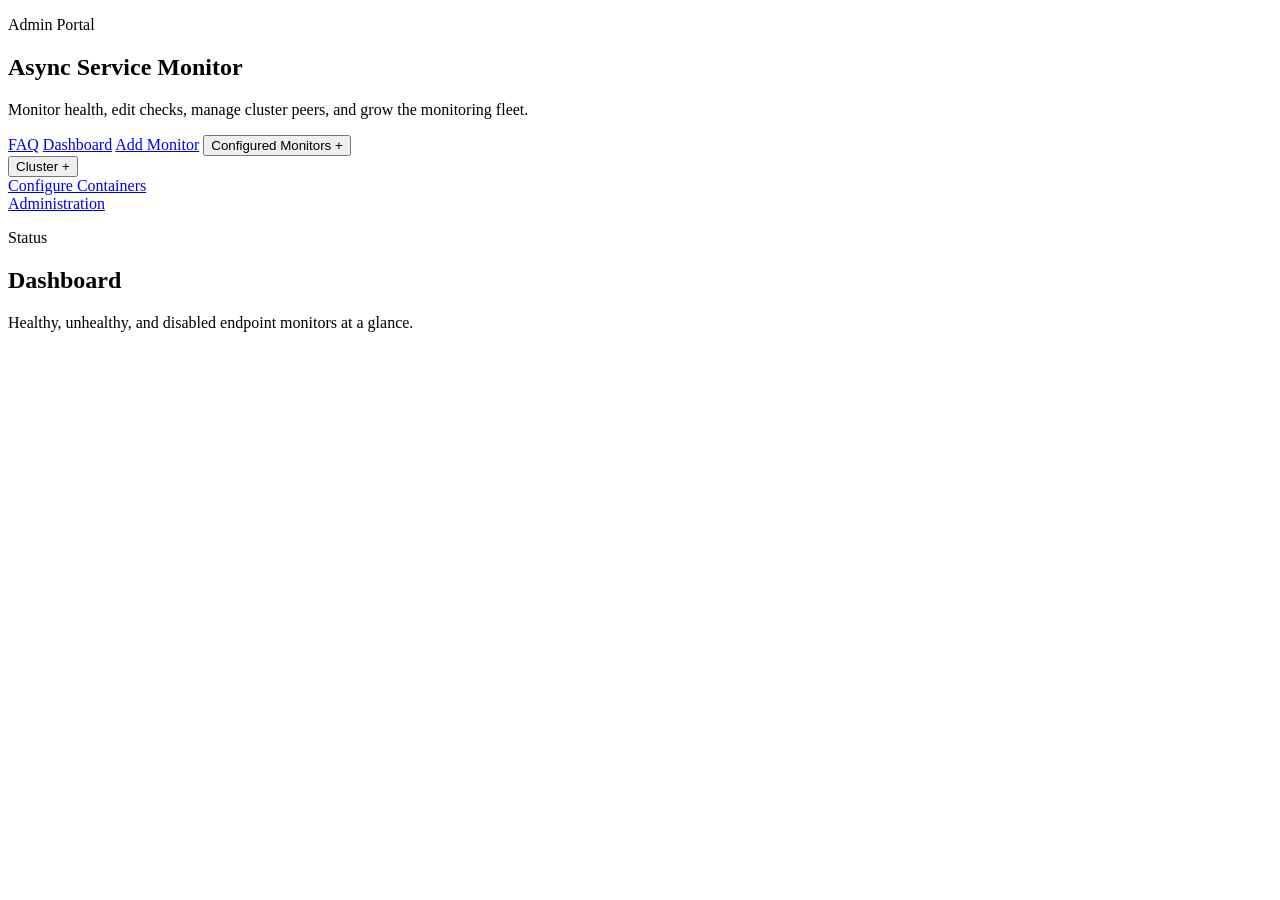
==== src/service_monitor/web/index.html @ 5cb7fdf6 "Expand admin portal and cluster management" ====
<!DOCTYPE html>
<html lang="en">
  <head>
    <meta charset="UTF-8" />
    <meta name="viewport" content="width=device-width, initial-scale=1.0" />
    <title>Async Service Monitor</title>
    <link rel="stylesheet" href="/app.css" />
  </head>
  <body>
    <div class="app-shell">
      <aside class="sidebar">
        <div class="brand-block">
          <p class="eyebrow">Admin Portal</p>
          <h1>Async Service Monitor</h1>
          <p class="sidebar-copy">Monitor health, edit checks, manage cluster peers, and grow the monitoring fleet.</p>
        </div>

        <nav class="sidebar-nav">
          <a href="/guide" data-link>FAQ</a>
          <a href="/" data-link>Dashboard</a>
          <a href="/monitors/new" data-link data-role-min="read_write">Add Monitor</a>
          <button type="button" id="configured-monitors-toggle" class="sidebar-toggle hidden">
            <span>Configured Monitors</span>
            <span id="configured-monitors-chevron">+</span>
          </button>
          <section class="sidebar-section hidden" id="configured-monitors-section">
            <div id="sidebar-monitors" class="sidebar-monitors"></div>
          </section>
          <button type="button" id="cluster-toggle" class="sidebar-toggle hidden" data-role-min="admin">
            <span>Cluster</span>
            <span id="cluster-chevron">+</span>
          </button>
          <section class="sidebar-section hidden" id="cluster-section">
            <div class="sidebar-monitors">
              <a href="/cluster/configure" id="configure-containers-link" class="sidebar-link" data-link>Configure Containers</a>
              <div id="sidebar-cluster-containers" class="sidebar-monitors"></div>
            </div>
          </section>
          <a href="/admin" data-link data-role-min="admin">Administration</a>
        </nav>

        <div id="session-chip" class="session-chip hidden"></div>
      </aside>

      <main class="workspace">
        <header class="workspace-hero">
          <div>
            <p class="eyebrow">Status</p>
            <h2 id="workspace-title">Dashboard</h2>
            <p id="workspace-subtitle" class="workspace-copy">Healthy, unhealthy, and disabled endpoint monitors at a glance.</p>
          </div>
          <div class="hero-metrics" id="overview-cards"></div>
        </header>

        <div id="app-root"></div>
      </main>
    </div>
    <script src="/app.js"></script>
  </body>
</html>
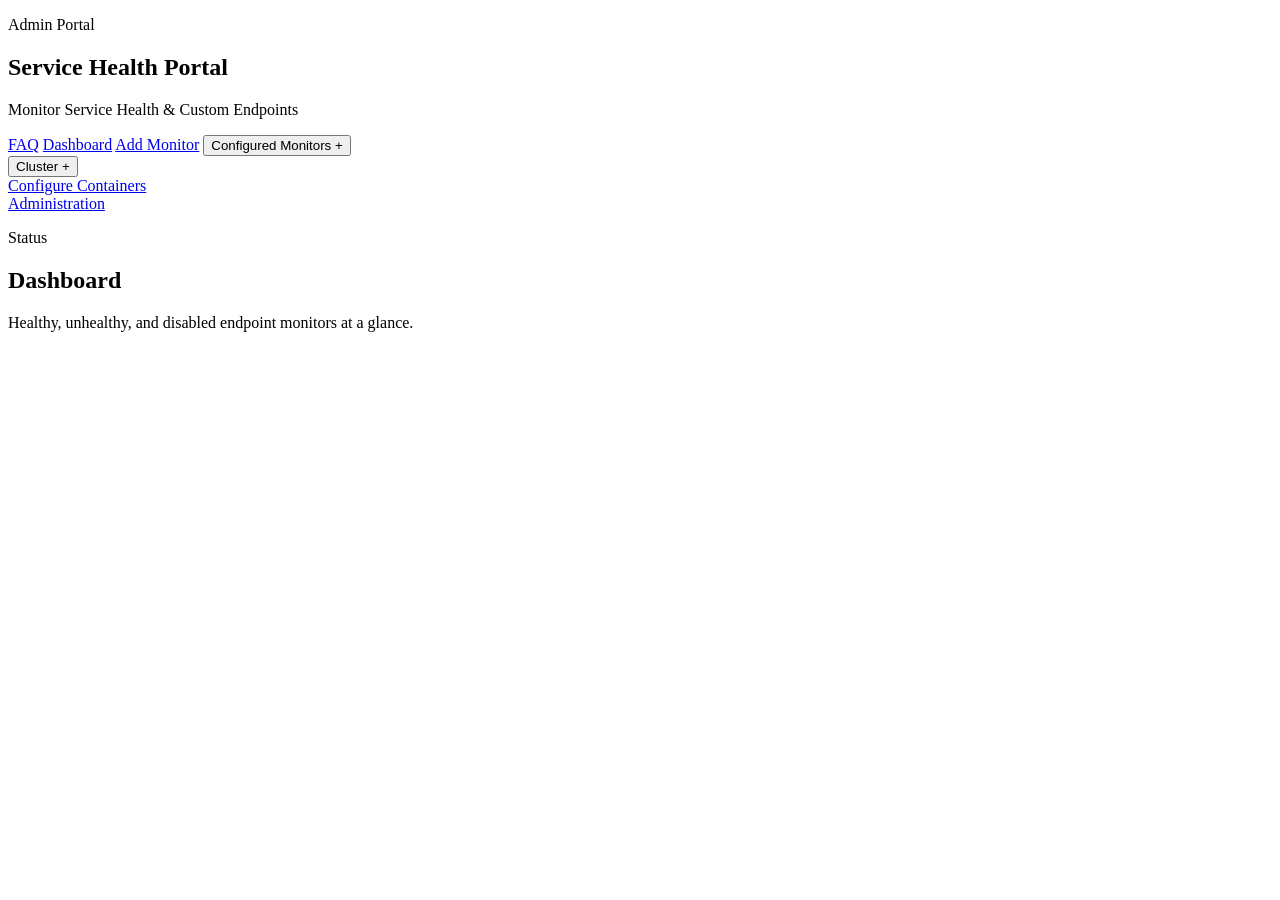
==== commit 550e5bf3: "Refine dashboard widgets and branding" ====
--- a/src/service_monitor/web/index.html
+++ b/src/service_monitor/web/index.html
@@ -11,8 +11,8 @@
       <aside class="sidebar">
         <div class="brand-block">
           <p class="eyebrow">Admin Portal</p>
-          <h1>Async Service Monitor</h1>
-          <p class="sidebar-copy">Monitor health, edit checks, manage cluster peers, and grow the monitoring fleet.</p>
+          <h1>Service Health Portal</h1>
+          <p class="sidebar-copy">Monitor Service Health & Custom Endpoints</p>
         </div>
 
         <nav class="sidebar-nav">
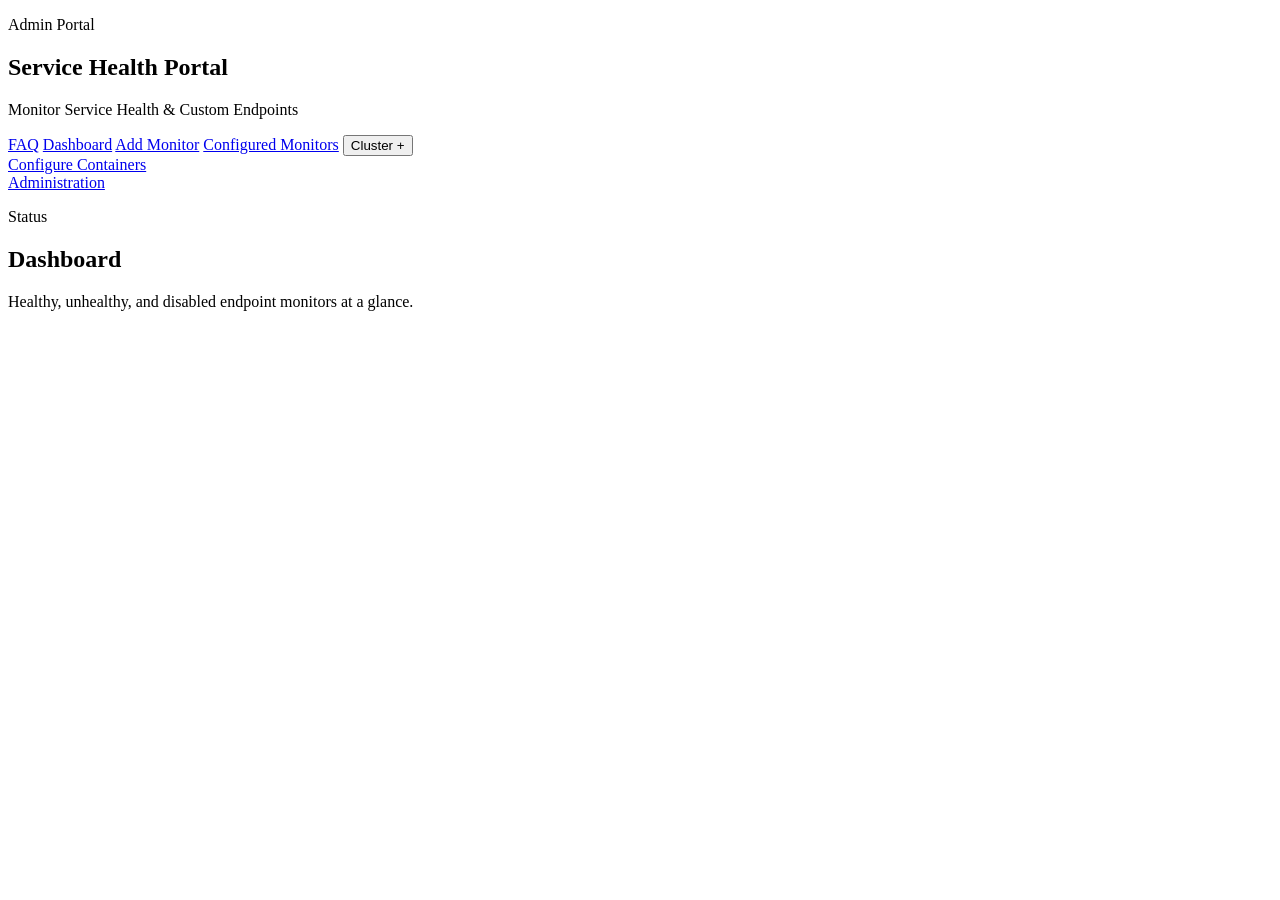
==== commit aefcc8b0: "Add bulk monitor management and test actions" ====
--- a/src/service_monitor/web/index.html
+++ b/src/service_monitor/web/index.html
@@ -19,13 +19,7 @@
           <a href="/guide" data-link>FAQ</a>
           <a href="/" data-link>Dashboard</a>
           <a href="/monitors/new" data-link data-role-min="read_write">Add Monitor</a>
-          <button type="button" id="configured-monitors-toggle" class="sidebar-toggle hidden">
-            <span>Configured Monitors</span>
-            <span id="configured-monitors-chevron">+</span>
-          </button>
-          <section class="sidebar-section hidden" id="configured-monitors-section">
-            <div id="sidebar-monitors" class="sidebar-monitors"></div>
-          </section>
+          <a href="/configured-monitors" data-link data-role-min="read_write">Configured Monitors</a>
           <button type="button" id="cluster-toggle" class="sidebar-toggle hidden" data-role-min="admin">
             <span>Cluster</span>
             <span id="cluster-chevron">+</span>
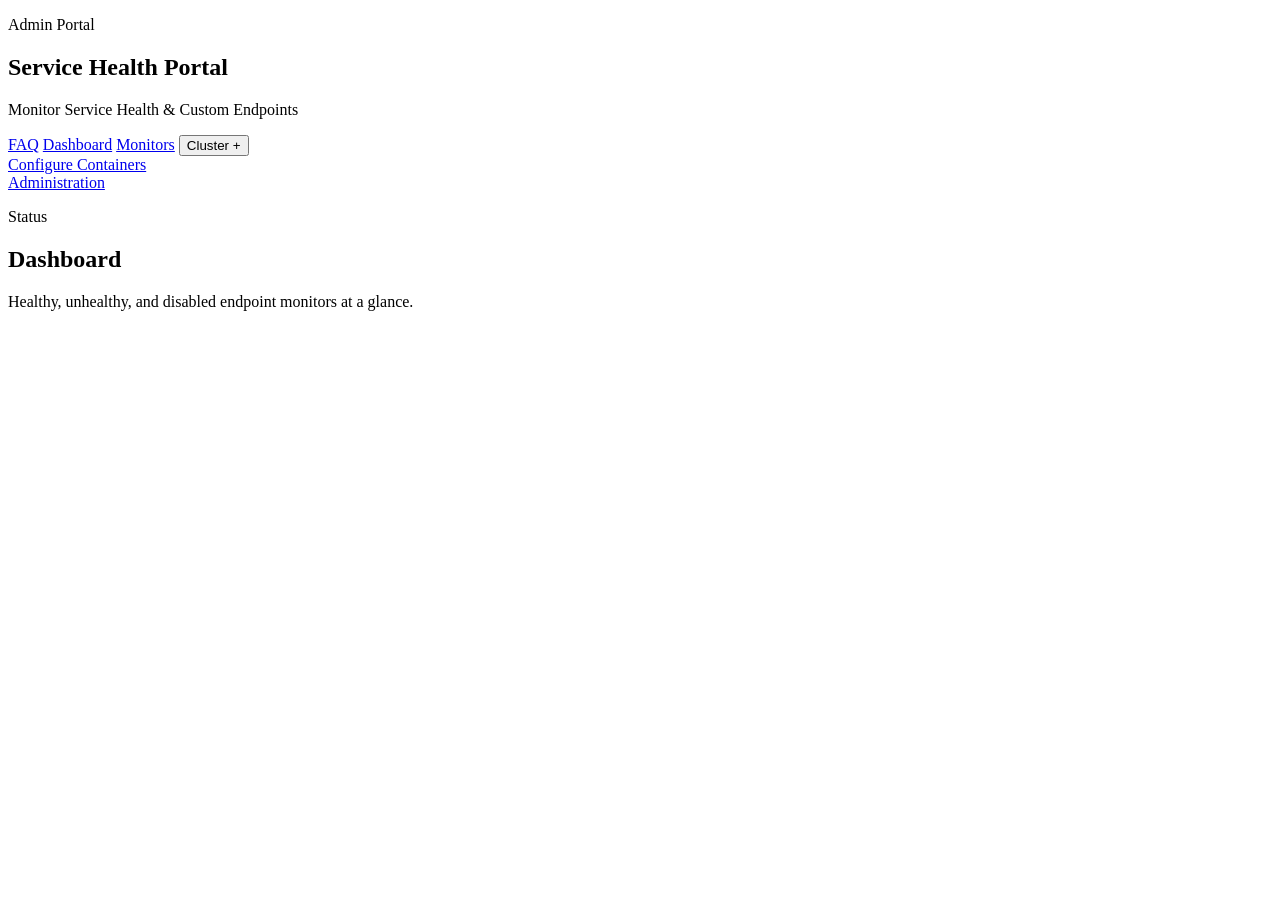
==== commit cfc8fd2f: "Refine monitor navigation and advanced monitor pages" ====
--- a/src/service_monitor/web/index.html
+++ b/src/service_monitor/web/index.html
@@ -18,8 +18,7 @@
         <nav class="sidebar-nav">
           <a href="/guide" data-link>FAQ</a>
           <a href="/" data-link>Dashboard</a>
-          <a href="/monitors/new" data-link data-role-min="read_write">Add Monitor</a>
-          <a href="/configured-monitors" data-link data-role-min="read_write">Configured Monitors</a>
+          <a href="/monitors" data-link data-role-min="read_only">Monitors</a>
           <button type="button" id="cluster-toggle" class="sidebar-toggle hidden" data-role-min="admin">
             <span>Cluster</span>
             <span id="cluster-chevron">+</span>
@@ -39,6 +38,7 @@
       <main class="workspace">
         <header class="workspace-hero">
           <div>
+            <nav id="workspace-breadcrumbs" class="workspace-breadcrumbs"></nav>
             <p class="eyebrow">Status</p>
             <h2 id="workspace-title">Dashboard</h2>
             <p id="workspace-subtitle" class="workspace-copy">Healthy, unhealthy, and disabled endpoint monitors at a glance.</p>
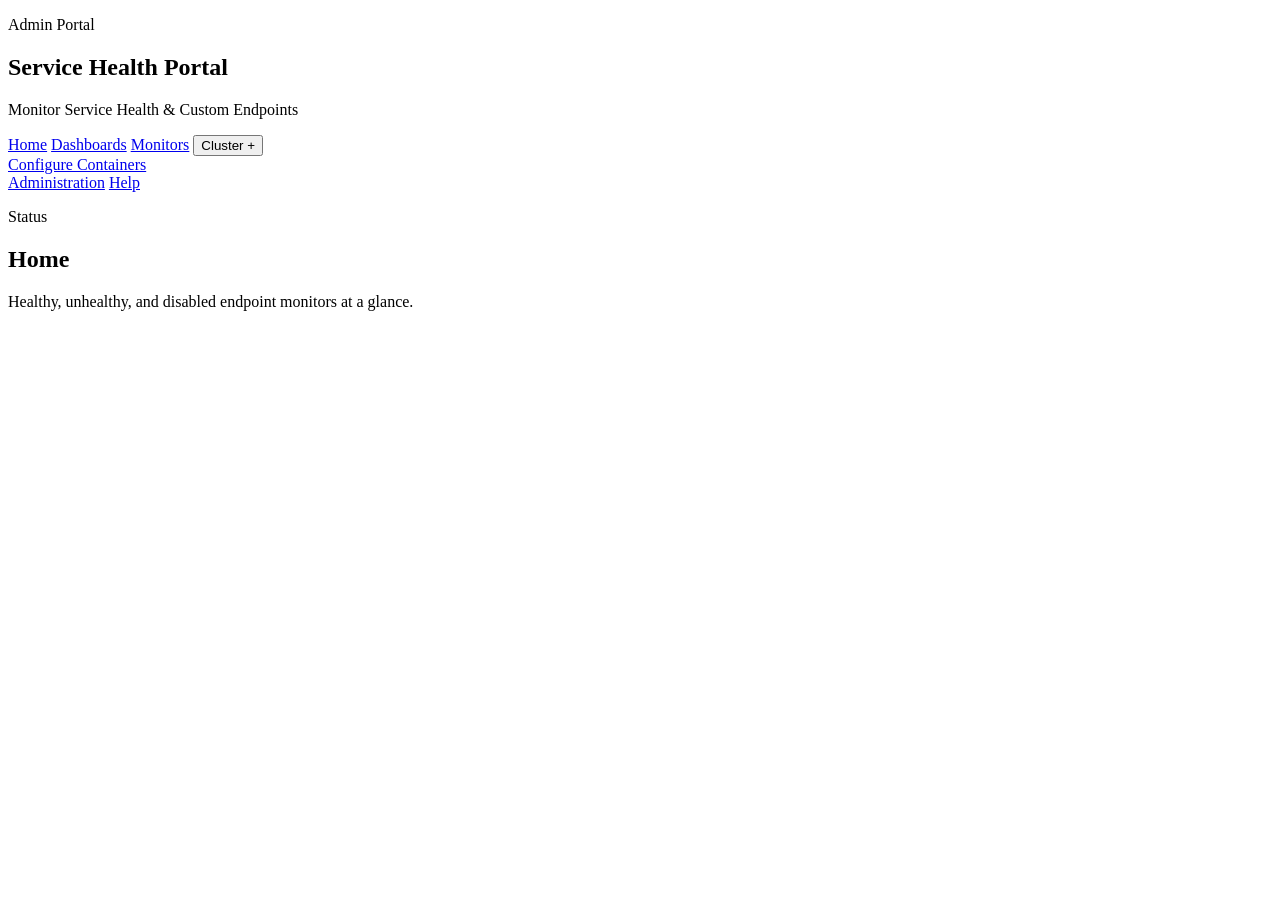
==== commit 5ae695b2: "Add monitor dashboards and run diagnostics" ====
--- a/src/service_monitor/web/index.html
+++ b/src/service_monitor/web/index.html
@@ -16,8 +16,8 @@
         </div>
 
         <nav class="sidebar-nav">
-          <a href="/guide" data-link>FAQ</a>
-          <a href="/" data-link>Dashboard</a>
+          <a href="/" data-link>Home</a>
+          <a href="/dashboards" data-link data-role-min="read_only">Dashboards</a>
           <a href="/monitors" data-link data-role-min="read_only">Monitors</a>
           <button type="button" id="cluster-toggle" class="sidebar-toggle hidden" data-role-min="admin">
             <span>Cluster</span>
@@ -30,6 +30,7 @@
             </div>
           </section>
           <a href="/admin" data-link data-role-min="admin">Administration</a>
+          <a href="/guide" data-link>Help</a>
         </nav>
 
         <div id="session-chip" class="session-chip hidden"></div>
@@ -40,7 +41,7 @@
           <div>
             <nav id="workspace-breadcrumbs" class="workspace-breadcrumbs"></nav>
             <p class="eyebrow">Status</p>
-            <h2 id="workspace-title">Dashboard</h2>
+            <h2 id="workspace-title">Home</h2>
             <p id="workspace-subtitle" class="workspace-copy">Healthy, unhealthy, and disabled endpoint monitors at a glance.</p>
           </div>
           <div class="hero-metrics" id="overview-cards"></div>
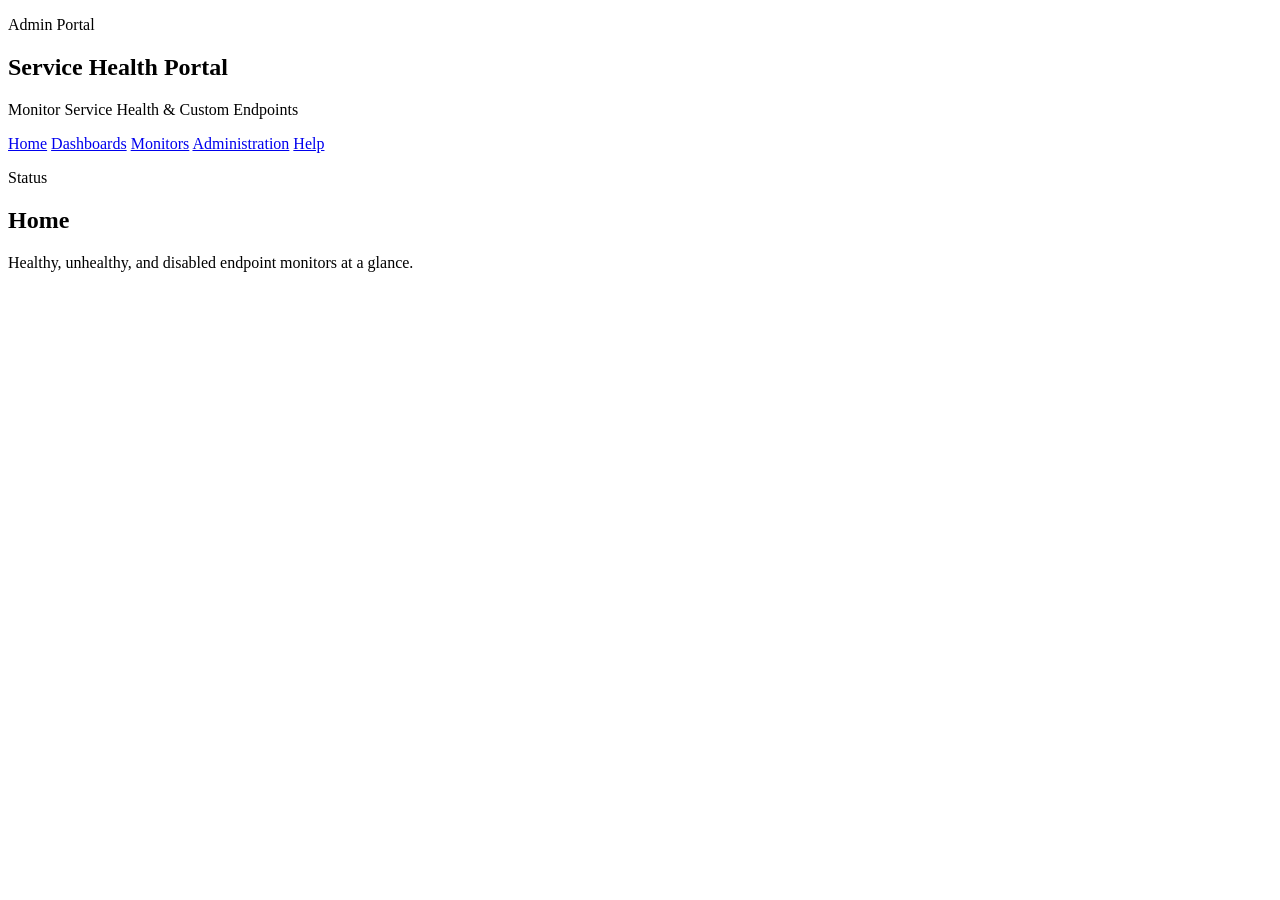
==== commit 6674b9a5: "Add Kubernetes and Helm deployment support" ====
--- a/src/service_monitor/web/index.html
+++ b/src/service_monitor/web/index.html
@@ -19,16 +19,6 @@
           <a href="/" data-link>Home</a>
           <a href="/dashboards" data-link data-role-min="read_only">Dashboards</a>
           <a href="/monitors" data-link data-role-min="read_only">Monitors</a>
-          <button type="button" id="cluster-toggle" class="sidebar-toggle hidden" data-role-min="admin">
-            <span>Cluster</span>
-            <span id="cluster-chevron">+</span>
-          </button>
-          <section class="sidebar-section hidden" id="cluster-section">
-            <div class="sidebar-monitors">
-              <a href="/cluster/configure" id="configure-containers-link" class="sidebar-link" data-link>Configure Containers</a>
-              <div id="sidebar-cluster-containers" class="sidebar-monitors"></div>
-            </div>
-          </section>
           <a href="/admin" data-link data-role-min="admin">Administration</a>
           <a href="/guide" data-link>Help</a>
         </nav>
@@ -50,6 +40,7 @@
         <div id="app-root"></div>
       </main>
     </div>
+    <script src="/vendor/plotly.min.js"></script>
     <script src="/app.js"></script>
   </body>
 </html>
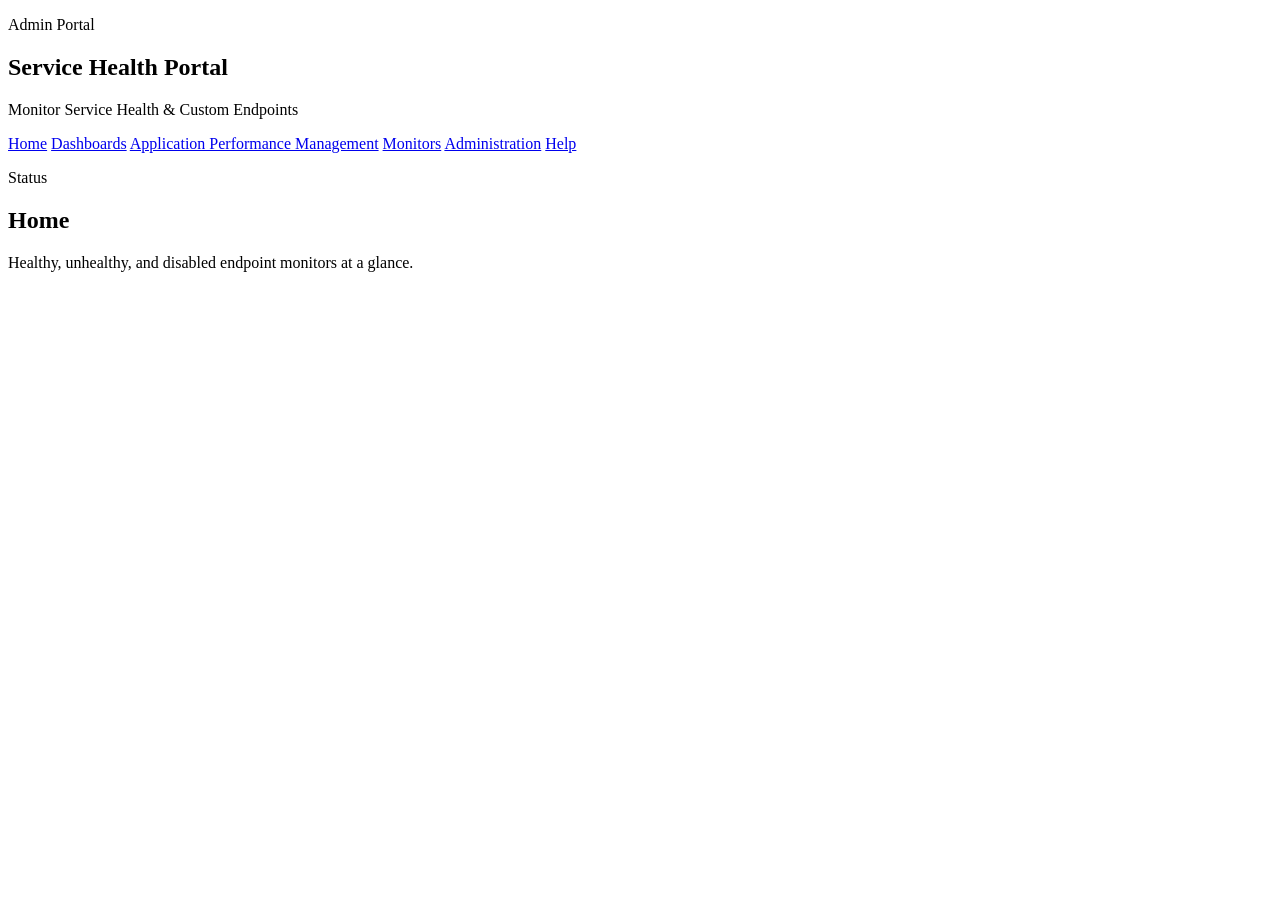
==== commit 324cda8a: "Add network path monitoring and remove Cytoscape" ====
--- a/src/service_monitor/web/index.html
+++ b/src/service_monitor/web/index.html
@@ -18,6 +18,7 @@
         <nav class="sidebar-nav">
           <a href="/" data-link>Home</a>
           <a href="/dashboards" data-link data-role-min="read_only">Dashboards</a>
+          <a href="/apm" data-link data-role-min="read_only">Application Performance Management</a>
           <a href="/monitors" data-link data-role-min="read_only">Monitors</a>
           <a href="/admin" data-link data-role-min="admin">Administration</a>
           <a href="/guide" data-link>Help</a>
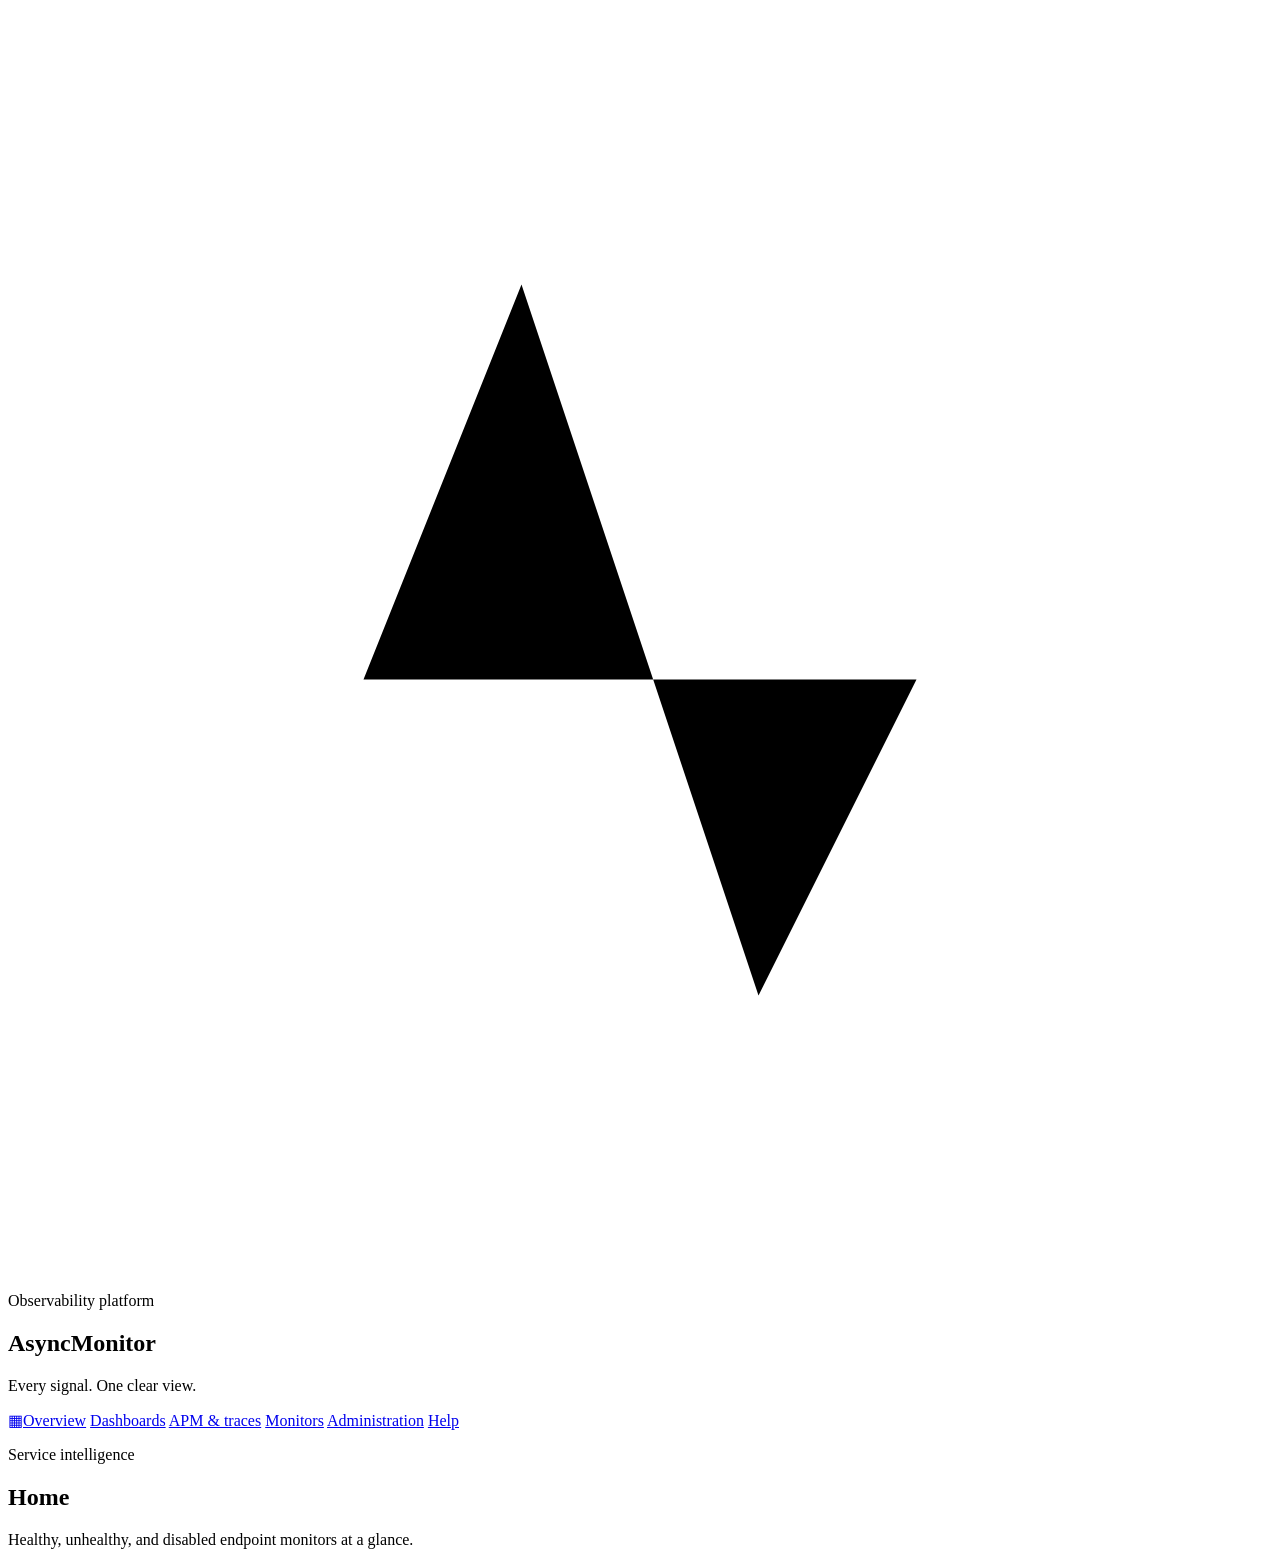
==== commit 2c079f3b: "Upgrade monitoring UI and secure Docker recorder desktop with portal RBAC" ====
--- a/src/service_monitor/web/index.html
+++ b/src/service_monitor/web/index.html
@@ -10,15 +10,16 @@
     <div class="app-shell">
       <aside class="sidebar">
         <div class="brand-block">
-          <p class="eyebrow">Admin Portal</p>
-          <h1>Service Health Portal</h1>
-          <p class="sidebar-copy">Monitor Service Health & Custom Endpoints</p>
+          <div class="brand-symbol" aria-hidden="true"><svg viewBox="0 0 32 32"><path d="M3 17h6l4-10 6 18 4-8h6" /></svg></div>
+          <p class="eyebrow">Observability platform</p>
+          <h1>Async<span>Monitor</span></h1>
+          <p class="sidebar-copy">Every signal. One clear view.</p>
         </div>
 
         <nav class="sidebar-nav">
-          <a href="/" data-link>Home</a>
+          <a href="/" data-link><span class="nav-icon" aria-hidden="true">&#9638;</span>Overview</a>
           <a href="/dashboards" data-link data-role-min="read_only">Dashboards</a>
-          <a href="/apm" data-link data-role-min="read_only">Application Performance Management</a>
+          <a href="/apm" data-link data-role-min="read_only">APM &amp; traces</a>
           <a href="/monitors" data-link data-role-min="read_only">Monitors</a>
           <a href="/admin" data-link data-role-min="admin">Administration</a>
           <a href="/guide" data-link>Help</a>
@@ -31,7 +32,7 @@
         <header class="workspace-hero">
           <div>
             <nav id="workspace-breadcrumbs" class="workspace-breadcrumbs"></nav>
-            <p class="eyebrow">Status</p>
+            <p class="eyebrow workspace-section-label">Service intelligence</p>
             <h2 id="workspace-title">Home</h2>
             <p id="workspace-subtitle" class="workspace-copy">Healthy, unhealthy, and disabled endpoint monitors at a glance.</p>
           </div>
